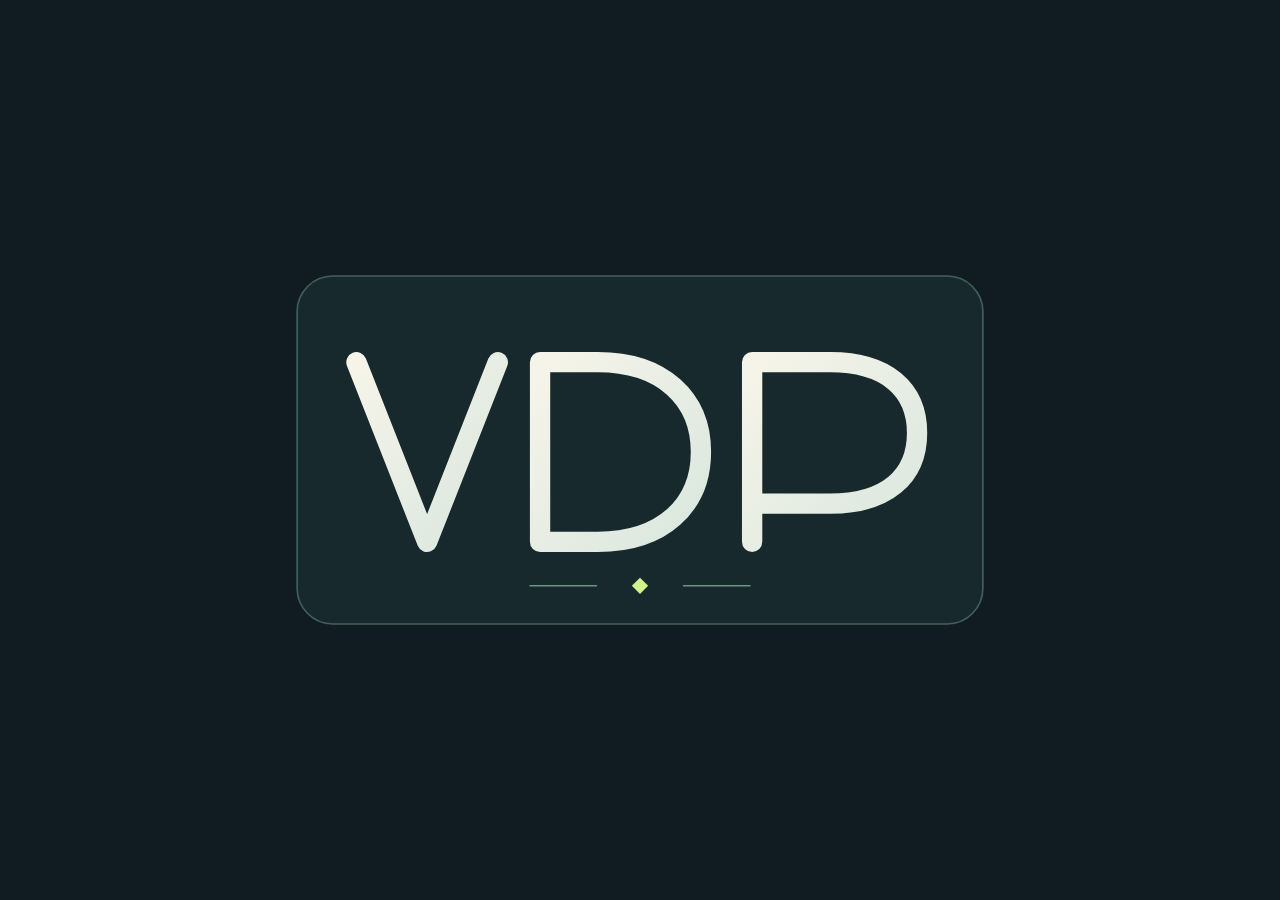
==== index.html @ a2580c01 "Maak VDP-logo startpagina" ====
<!doctype html>
<html lang="nl">
  <head>
    <meta charset="utf-8">
    <meta name="viewport" content="width=device-width, initial-scale=1">
    <meta name="theme-color" content="#101c21">
    <meta name="description" content="De persoonlijke website van Van der Poel.">
    <meta property="og:type" content="website">
    <meta property="og:title" content="Van der Poel">
    <meta property="og:description" content="De persoonlijke website van Van der Poel.">
    <meta property="og:url" content="https://www.vanderpoel.org/">
    <title>Van der Poel</title>
    <link rel="stylesheet" href="styles.css">
  </head>
  <body>
    <main>
      <h1 class="visually-hidden">Van der Poel</h1>
      <img class="logo" src="logo-vdp.svg" alt="VDP — Van der Poel" width="960" height="620">
    </main>
  </body>
</html>
---- styles.css ----
:root { color-scheme: dark; background: #101c21; }
* { box-sizing: border-box; }
html, body { min-height: 100%; margin: 0; }
body { background: #101c21; }
main { min-height: 100svh; display: grid; place-items: center; padding: 32px; }
.logo { display: block; width: min(100%, 780px); height: auto; }
.visually-hidden { position: absolute; width: 1px; height: 1px; padding: 0; margin: -1px; overflow: hidden; clip: rect(0, 0, 0, 0); white-space: nowrap; border: 0; }
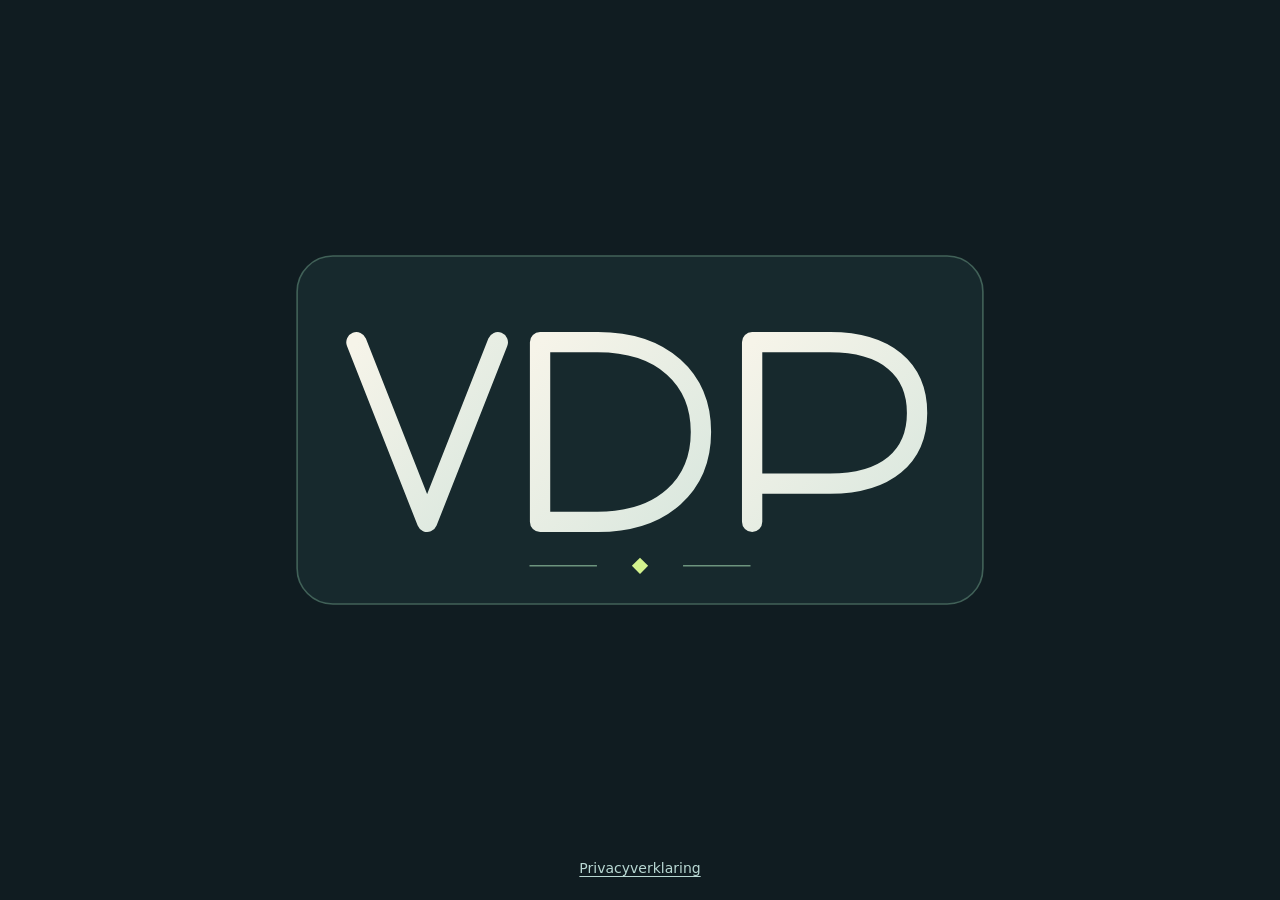
==== commit 2186ee4c: "Add privacy statement to personal site" ====
--- a/index.html
+++ b/index.html
@@ -17,5 +17,6 @@
       <h1 class="visually-hidden">Van der Poel</h1>
       <img class="logo" src="logo-vdp.svg" alt="VDP — Van der Poel" width="960" height="620">
     </main>
+    <footer><a href="privacy.html">Privacyverklaring</a></footer>
   </body>
 </html>
--- a/styles.css
+++ b/styles.css
@@ -1,7 +1,16 @@
-:root { color-scheme: dark; background: #101c21; }
+:root { color-scheme: dark; background: #101c21; color: #e7eceb; font-family: system-ui, sans-serif; }
 * { box-sizing: border-box; }
 html, body { min-height: 100%; margin: 0; }
 body { background: #101c21; }
-main { min-height: 100svh; display: grid; place-items: center; padding: 32px; }
+body { min-height: 100svh; display: flex; flex-direction: column; }
+main { flex: 1; display: grid; place-items: center; padding: 32px; }
 .logo { display: block; width: min(100%, 780px); height: auto; }
+footer { padding: 0 24px 24px; text-align: center; font-size: .875rem; }
+a { color: #b8d8d3; text-underline-offset: .2em; }
+a:hover, a:focus-visible { color: #fff; }
+.privacy { display: block; width: min(100%, 720px); margin: 0 auto; padding: 48px 24px 64px; line-height: 1.65; }
+.privacy h1 { line-height: 1.15; }
+.privacy h2 { margin-top: 1.8em; font-size: 1.2rem; }
+.privacy p { margin: .75em 0; }
+.privacy .updated { color: #b3bfbd; font-size: .9rem; }
 .visually-hidden { position: absolute; width: 1px; height: 1px; padding: 0; margin: -1px; overflow: hidden; clip: rect(0, 0, 0, 0); white-space: nowrap; border: 0; }
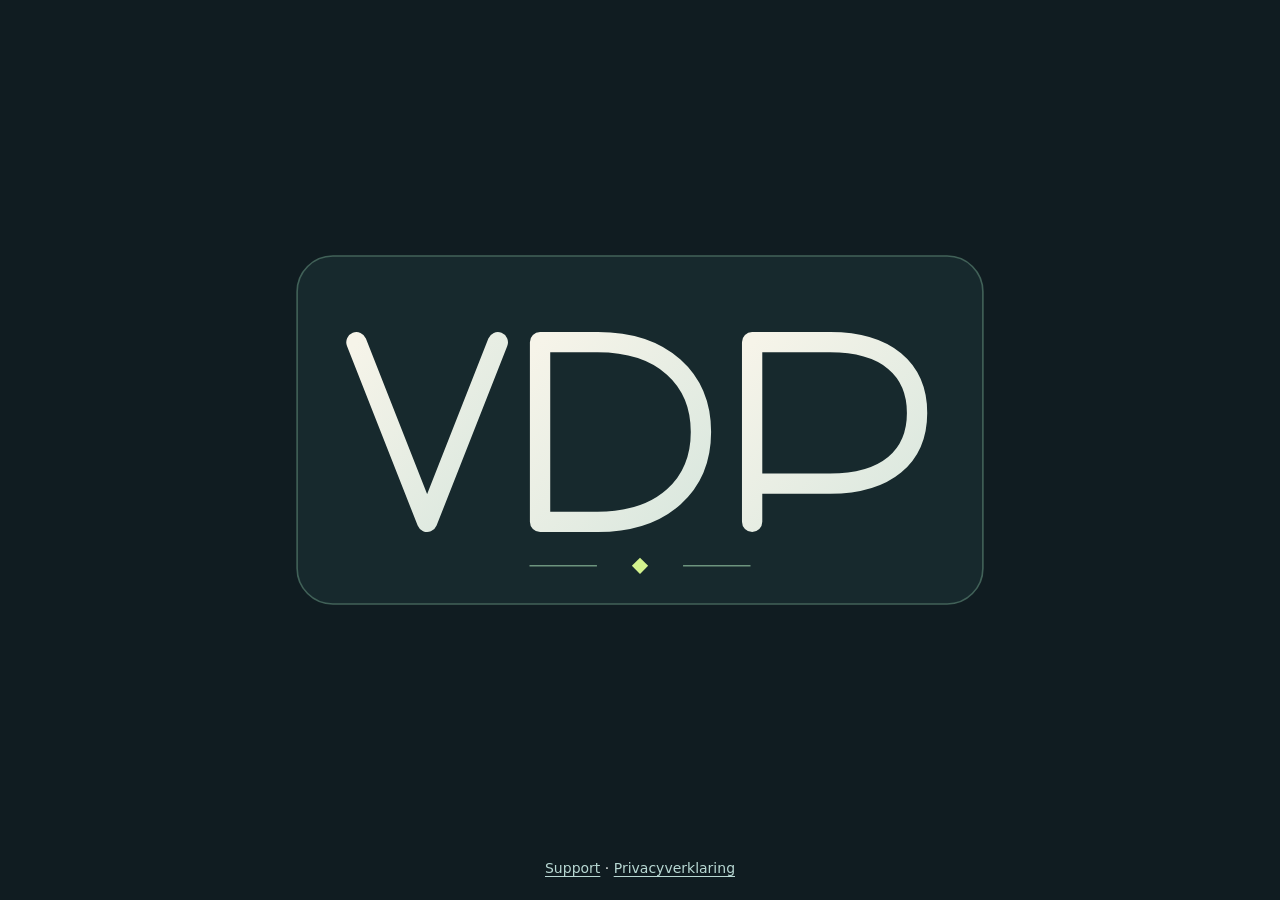
==== commit 62248cea: "Add support page and homepage link" ====
--- a/index.html
+++ b/index.html
@@ -17,6 +17,6 @@
       <h1 class="visually-hidden">Van der Poel</h1>
       <img class="logo" src="logo-vdp.svg" alt="VDP — Van der Poel" width="960" height="620">
     </main>
-    <footer><a href="privacy.html">Privacyverklaring</a></footer>
+    <footer><a href="support.html">Support</a> <span aria-hidden="true">·</span> <a href="privacy.html">Privacyverklaring</a></footer>
   </body>
 </html>
--- a/styles.css
+++ b/styles.css
@@ -8,9 +8,9 @@
 footer { padding: 0 24px 24px; text-align: center; font-size: .875rem; }
 a { color: #b8d8d3; text-underline-offset: .2em; }
 a:hover, a:focus-visible { color: #fff; }
-.privacy { display: block; width: min(100%, 720px); margin: 0 auto; padding: 48px 24px 64px; line-height: 1.65; }
-.privacy h1 { line-height: 1.15; }
-.privacy h2 { margin-top: 1.8em; font-size: 1.2rem; }
-.privacy p { margin: .75em 0; }
-.privacy .updated { color: #b3bfbd; font-size: .9rem; }
+.content-page { display: block; width: min(100%, 720px); margin: 0 auto; padding: 48px 24px 64px; line-height: 1.65; }
+.content-page h1 { line-height: 1.15; }
+.content-page h2 { margin-top: 1.8em; font-size: 1.2rem; }
+.content-page p { margin: .75em 0; }
+.content-page .updated { color: #b3bfbd; font-size: .9rem; }
 .visually-hidden { position: absolute; width: 1px; height: 1px; padding: 0; margin: -1px; overflow: hidden; clip: rect(0, 0, 0, 0); white-space: nowrap; border: 0; }
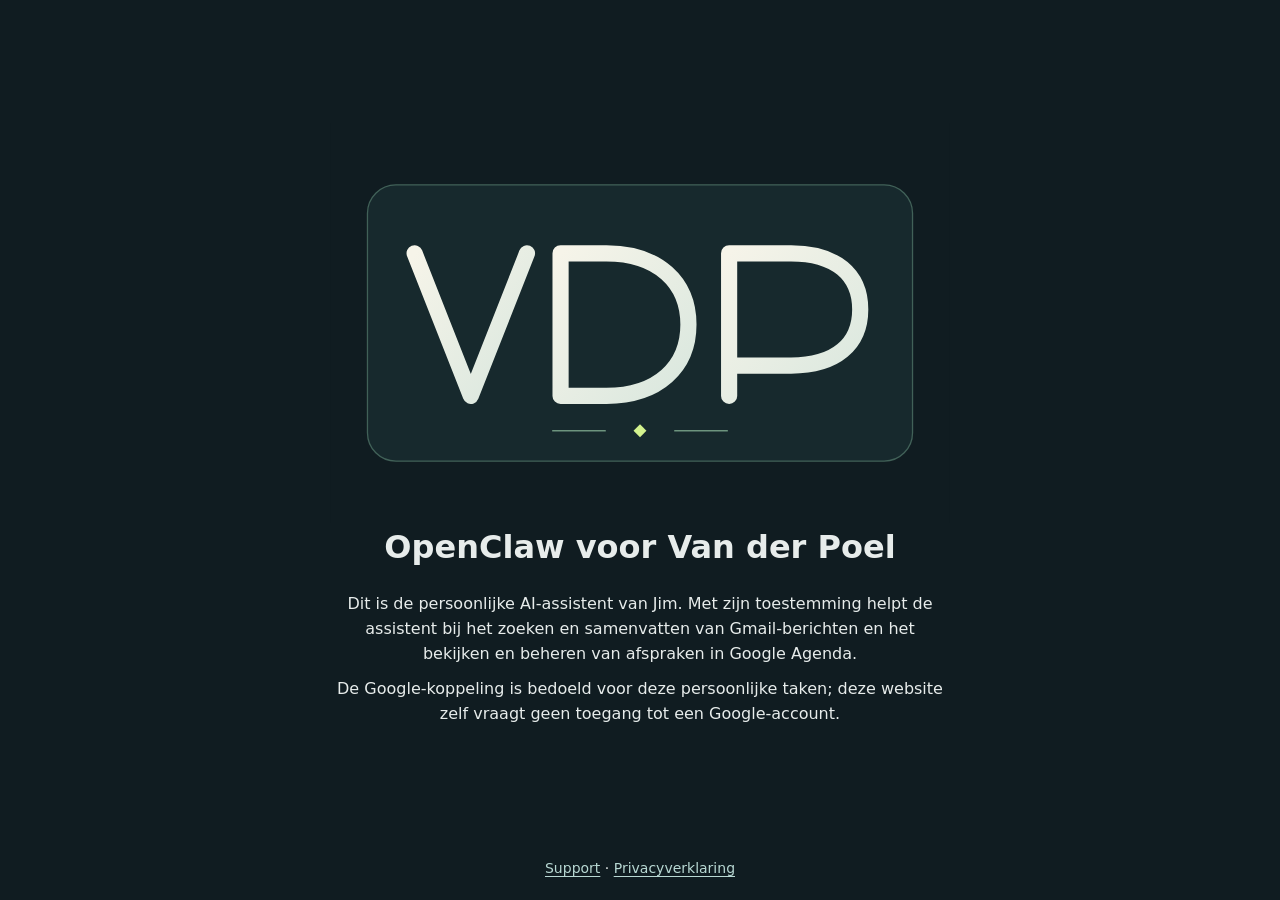
==== commit 9b21b38f: "Explain OpenClaw Google data use for branding" ====
--- a/index.html
+++ b/index.html
@@ -4,18 +4,24 @@
     <meta charset="utf-8">
     <meta name="viewport" content="width=device-width, initial-scale=1">
     <meta name="theme-color" content="#101c21">
-    <meta name="description" content="De persoonlijke website van Van der Poel.">
+    <meta name="description" content="De persoonlijke OpenClaw-assistent van Van der Poel voor Gmail en Google Agenda.">
     <meta property="og:type" content="website">
-    <meta property="og:title" content="Van der Poel">
-    <meta property="og:description" content="De persoonlijke website van Van der Poel.">
+    <meta property="og:title" content="OpenClaw voor Van der Poel">
+    <meta property="og:description" content="Een persoonlijke assistent voor e-mail en agenda.">
     <meta property="og:url" content="https://www.vanderpoel.org/">
-    <title>Van der Poel</title>
+    <title>OpenClaw voor Van der Poel</title>
     <link rel="stylesheet" href="styles.css">
   </head>
   <body>
-    <main>
-      <h1 class="visually-hidden">Van der Poel</h1>
-      <img class="logo" src="logo-vdp.svg" alt="VDP — Van der Poel" width="960" height="620">
+    <main class="home">
+      <div class="home-content">
+        <img class="logo" src="logo-vdp.svg" alt="VDP — Van der Poel" width="960" height="620">
+        <div class="intro">
+          <h1>OpenClaw voor Van der Poel</h1>
+          <p>Dit is de persoonlijke AI-assistent van Jim. Met zijn toestemming helpt de assistent bij het zoeken en samenvatten van Gmail-berichten en het bekijken en beheren van afspraken in Google Agenda.</p>
+          <p>De Google-koppeling is bedoeld voor deze persoonlijke taken; deze website zelf vraagt geen toegang tot een Google-account.</p>
+        </div>
+      </div>
     </main>
     <footer><a href="support.html">Support</a> <span aria-hidden="true">·</span> <a href="privacy.html">Privacyverklaring</a></footer>
   </body>
--- a/styles.css
+++ b/styles.css
@@ -3,8 +3,12 @@
 html, body { min-height: 100%; margin: 0; }
 body { background: #101c21; }
 body { min-height: 100svh; display: flex; flex-direction: column; }
-main { flex: 1; display: grid; place-items: center; padding: 32px; }
-.logo { display: block; width: min(100%, 780px); height: auto; }
+main.home { flex: 1; display: grid; place-items: center; padding: 32px 24px; }
+.home-content { display: grid; justify-items: center; width: min(100%, 720px); }
+.logo { display: block; width: min(100%, 620px); height: auto; }
+.intro { max-width: 620px; text-align: center; line-height: 1.55; }
+.intro h1 { margin: 0 0 .6em; font-size: clamp(1.35rem, 4vw, 2rem); }
+.intro p { margin: .65em 0; }
 footer { padding: 0 24px 24px; text-align: center; font-size: .875rem; }
 a { color: #b8d8d3; text-underline-offset: .2em; }
 a:hover, a:focus-visible { color: #fff; }
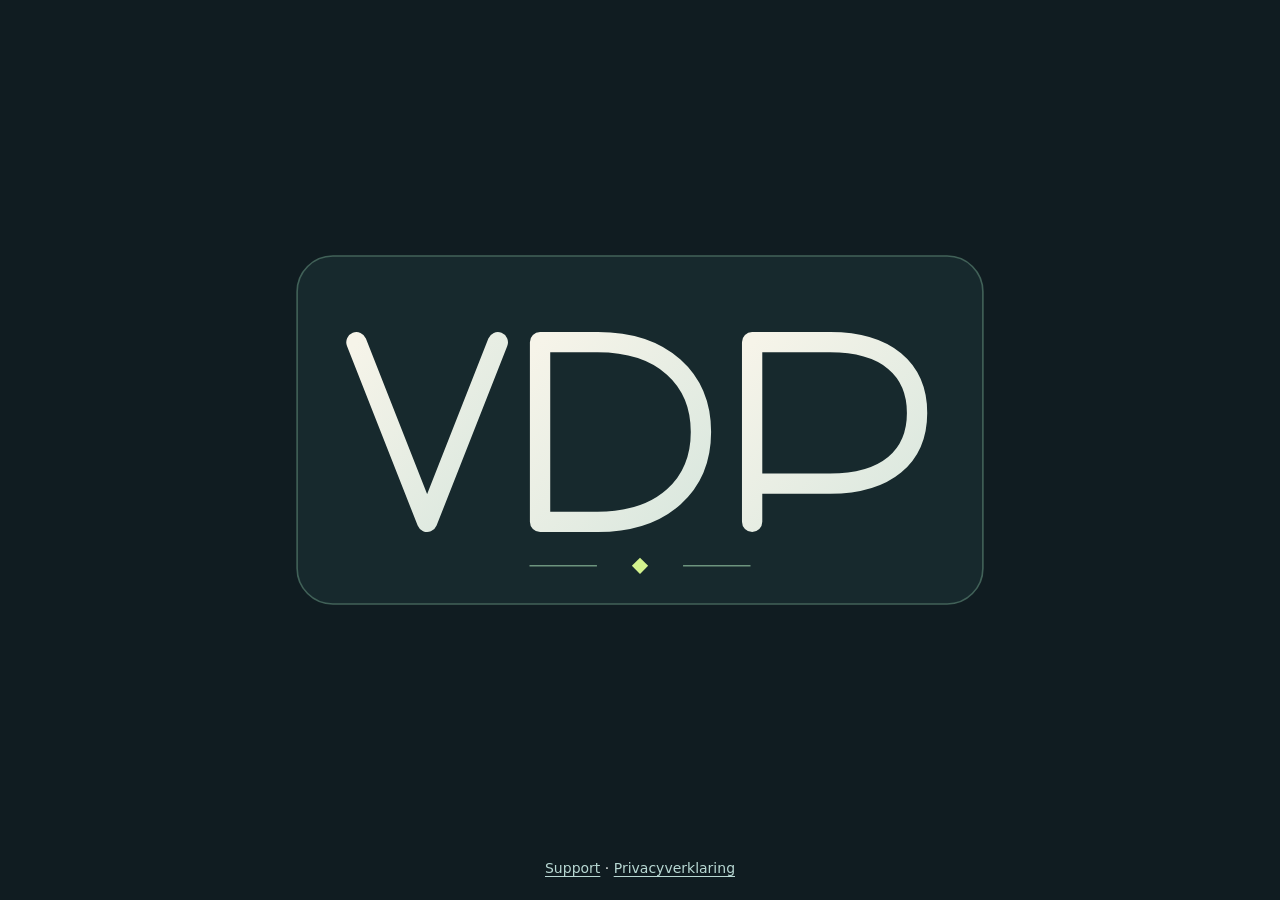
==== commit c76456c4: "Restore logo-only homepage" ====
--- a/index.html
+++ b/index.html
@@ -4,24 +4,18 @@
     <meta charset="utf-8">
     <meta name="viewport" content="width=device-width, initial-scale=1">
     <meta name="theme-color" content="#101c21">
-    <meta name="description" content="De persoonlijke OpenClaw-assistent van Van der Poel voor Gmail en Google Agenda.">
+    <meta name="description" content="De persoonlijke website van Van der Poel.">
     <meta property="og:type" content="website">
-    <meta property="og:title" content="OpenClaw voor Van der Poel">
-    <meta property="og:description" content="Een persoonlijke assistent voor e-mail en agenda.">
+    <meta property="og:title" content="Van der Poel">
+    <meta property="og:description" content="De persoonlijke website van Van der Poel.">
     <meta property="og:url" content="https://www.vanderpoel.org/">
-    <title>OpenClaw voor Van der Poel</title>
+    <title>Van der Poel</title>
     <link rel="stylesheet" href="styles.css">
   </head>
   <body>
-    <main class="home">
-      <div class="home-content">
-        <img class="logo" src="logo-vdp.svg" alt="VDP — Van der Poel" width="960" height="620">
-        <div class="intro">
-          <h1>OpenClaw voor Van der Poel</h1>
-          <p>Dit is de persoonlijke AI-assistent van Jim. Met zijn toestemming helpt de assistent bij het zoeken en samenvatten van Gmail-berichten en het bekijken en beheren van afspraken in Google Agenda.</p>
-          <p>De Google-koppeling is bedoeld voor deze persoonlijke taken; deze website zelf vraagt geen toegang tot een Google-account.</p>
-        </div>
-      </div>
+    <main>
+      <h1 class="visually-hidden">Van der Poel</h1>
+      <img class="logo" src="logo-vdp.svg" alt="VDP — Van der Poel" width="960" height="620">
     </main>
     <footer><a href="support.html">Support</a> <span aria-hidden="true">·</span> <a href="privacy.html">Privacyverklaring</a></footer>
   </body>
--- a/styles.css
+++ b/styles.css
@@ -3,12 +3,8 @@
 html, body { min-height: 100%; margin: 0; }
 body { background: #101c21; }
 body { min-height: 100svh; display: flex; flex-direction: column; }
-main.home { flex: 1; display: grid; place-items: center; padding: 32px 24px; }
-.home-content { display: grid; justify-items: center; width: min(100%, 720px); }
-.logo { display: block; width: min(100%, 620px); height: auto; }
-.intro { max-width: 620px; text-align: center; line-height: 1.55; }
-.intro h1 { margin: 0 0 .6em; font-size: clamp(1.35rem, 4vw, 2rem); }
-.intro p { margin: .65em 0; }
+main { flex: 1; display: grid; place-items: center; padding: 32px; }
+.logo { display: block; width: min(100%, 780px); height: auto; }
 footer { padding: 0 24px 24px; text-align: center; font-size: .875rem; }
 a { color: #b8d8d3; text-underline-offset: .2em; }
 a:hover, a:focus-visible { color: #fff; }
